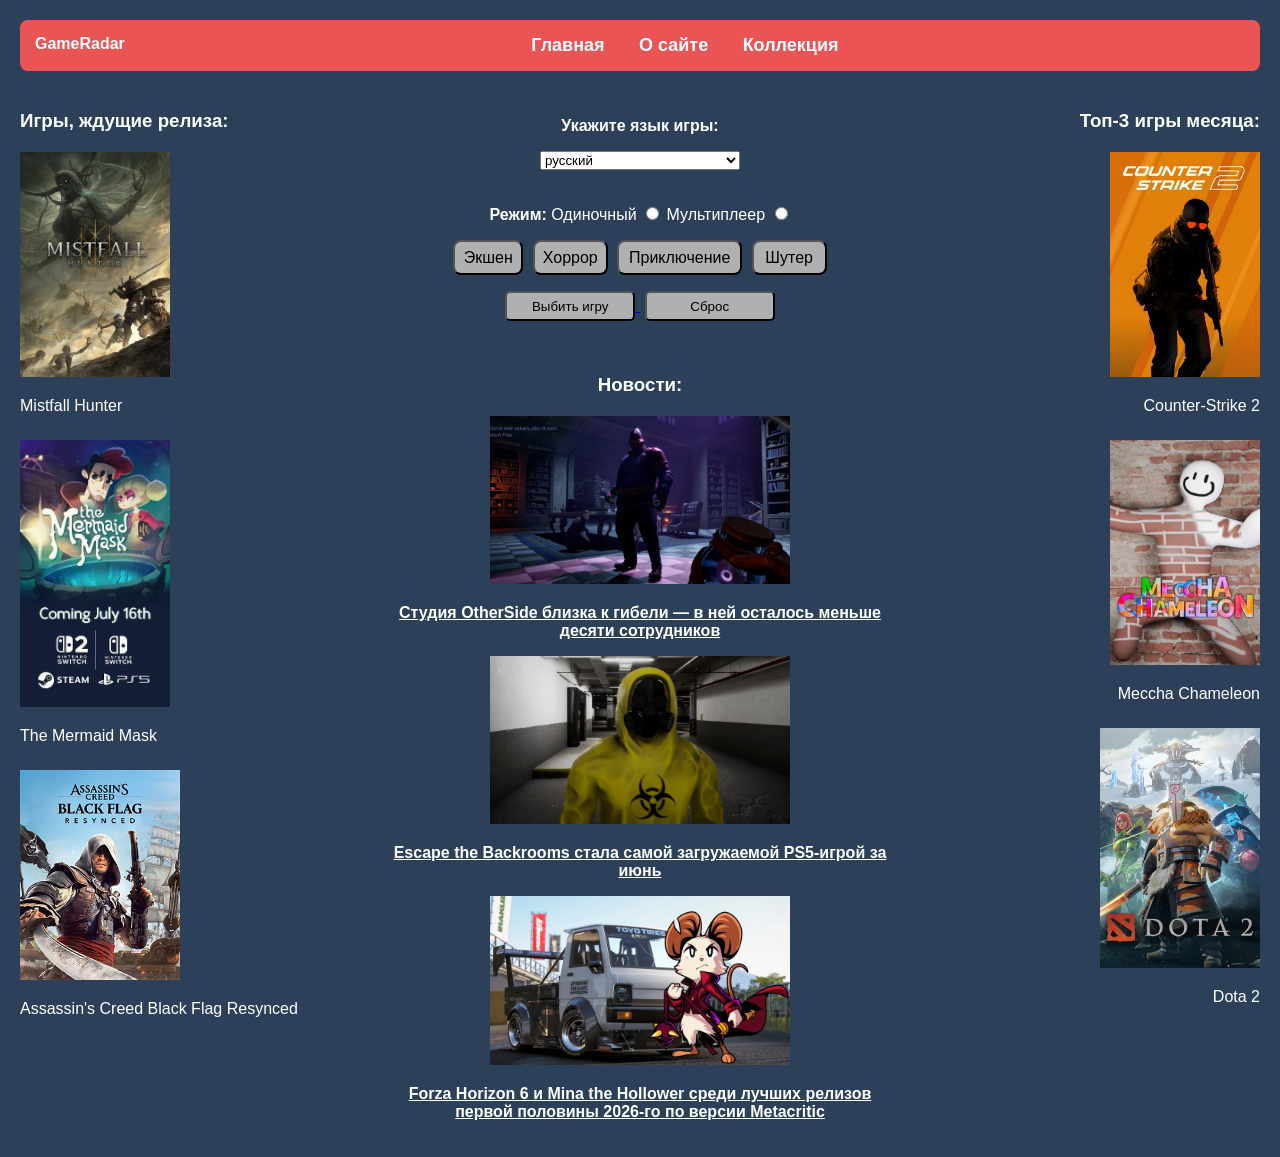
==== index.html @ 752862a9 "Add files via upload" ====
<!DOCTYPE html>
<html>
<head>
    <meta charset="UTF-8">
    <title>Главная</title>
    <link rel="stylesheet" href="i don't know.css">
</head>
<body>

    <div class="container">
        
        <nav>
            <a href="index.html">Главная</a>
            <a href="about.html">О сайте</a>
            <a href="catalog.html">Коллекция</a>
            <b style="float: left;">GameRadar</b>
        </nav>

        
        <table width="100%" border="0" cellspacing="0" cellpadding="0">
        <tr>
            
            <td width="30%" valign="top"> 
                <h3 style="color: white; margin-bottom: 20px;">Игры, ждущие релиза:</h3>
                
                <p><img src="Mistifall.png" width="150"></p>
                <p style="color: white; margin-bottom: 25px;">Mistfall Hunter</p>
                
                <p><img src="Mermaid_Mask.png" width="150"></p>
                <p style="color: white; margin-bottom: 25px;">The Mermaid Mask</p>
                
                <p><img src="Assassin's_Creed_Black_Flag_Resynced_cover.png" width="160"></p>
                <p style="color: white;">Assassin's Creed Black Flag Resynced</p>
            </td>
                
            
            <td width="40%" valign="top" align="center" style="color: white; padding-top: 10px;"> 
                <P><B>Укажите язык игры:</B></P>
                <SELECT style="width: 200px;">
                    <OPTION>русский</OPTION>
                    <OPTION>english</OPTION>
                </SELECT>
                <br><br>

                <p><B>Режим:</B> Одиночный <INPUT TYPE="RADIO" NAME="mode"> Мультиплеер <INPUT TYPE="RADIO" NAME="mode"></p>

                <p>
                    <INPUT TYPE="BUTTON" VALUE="Экшен" style="width: 70px; height: 35px; background-color: #b0b0b0; border-radius: 8px; font-size: 16px; margin-right: 5px;">
                    <INPUT TYPE="BUTTON" VALUE="Хоррор" style="width: 75px; height: 35px; background-color: #b0b0b0; border-radius: 8px; font-size: 16px; margin-right: 5px;">
                    <INPUT TYPE="BUTTON" VALUE="Приключение" style="width: 125px; height: 35px; background-color: #b0b0b0; border-radius: 8px; font-size: 16px; margin-right: 5px;">
                    <INPUT TYPE="BUTTON" VALUE="Шутер" style="width: 75px; height: 35px; background-color: #b0b0b0; border-radius: 8px; font-size: 16px;">
                </p>

                <p>
                    <a href="result.html">
                        <INPUT TYPE="BUTTON" VALUE="Выбить игру" style="height: 30px; width: 130px; background-color:#b0b0b0; border-radius: 5px;">
                    </a>
                    <INPUT TYPE="RESET" VALUE="Сброс" style="margin-left: 5px; height: 30px; width: 130px; background-color:#b0b0b0; border-radius: 5px;">
                </p><br>

 <h3 style="color: white; margin-bottom: 20px;">Новости:</h3>

<p><img src="new.png" width="300" margin-right: "20px;">
 <a href="News.html" style="color: white;">
<p style="margin-top: 0;"><b>Студия OtherSide близка к гибели — в ней осталось меньше десяти сотрудников</b></p>
</a>

<p><img src="news2.png" width="300" margin-right: "20px;">
 <a href="News2.html" style="color: white;">
<p style="margin-top: 0;"><b>Escape the Backrooms стала самой загружаемой PS5-игрой за июнь</b></p>
</a>

<p><img src="news3.png" width="300" margin-right: "20px;">
 <a href="News3.html" style="color: white;">
<p style="margin-top: 0;"><b>Forza Horizon 6 и Mina the Hollower среди лучших релизов первой половины 2026-го по версии Metacritic</b></p>
</a>


            </td>

            
            <td width="30%" valign="top" align="right">
                <h3 style="color: white; margin-bottom: 20px; text-align: right;">Топ-3 игры месяца:</h3>
                
                <p><img src="CS_2.png" width="150"></p>
                <p style="color: white; margin-bottom: 25px; text-align: right;">Counter-Strike 2</p>
                
                <p><img src="Meccha.png" width="150"></p>
                <p style="color: white; margin-bottom: 25px; text-align: right;">Meccha Chameleon</p>
                
                <p><img src="Dota_2.png" width="160"></p>
                <p style="color: white; text-align: right;">Dota 2</p>
            </td>
        </tr>
        </table>

    </div>

</body>
</html>
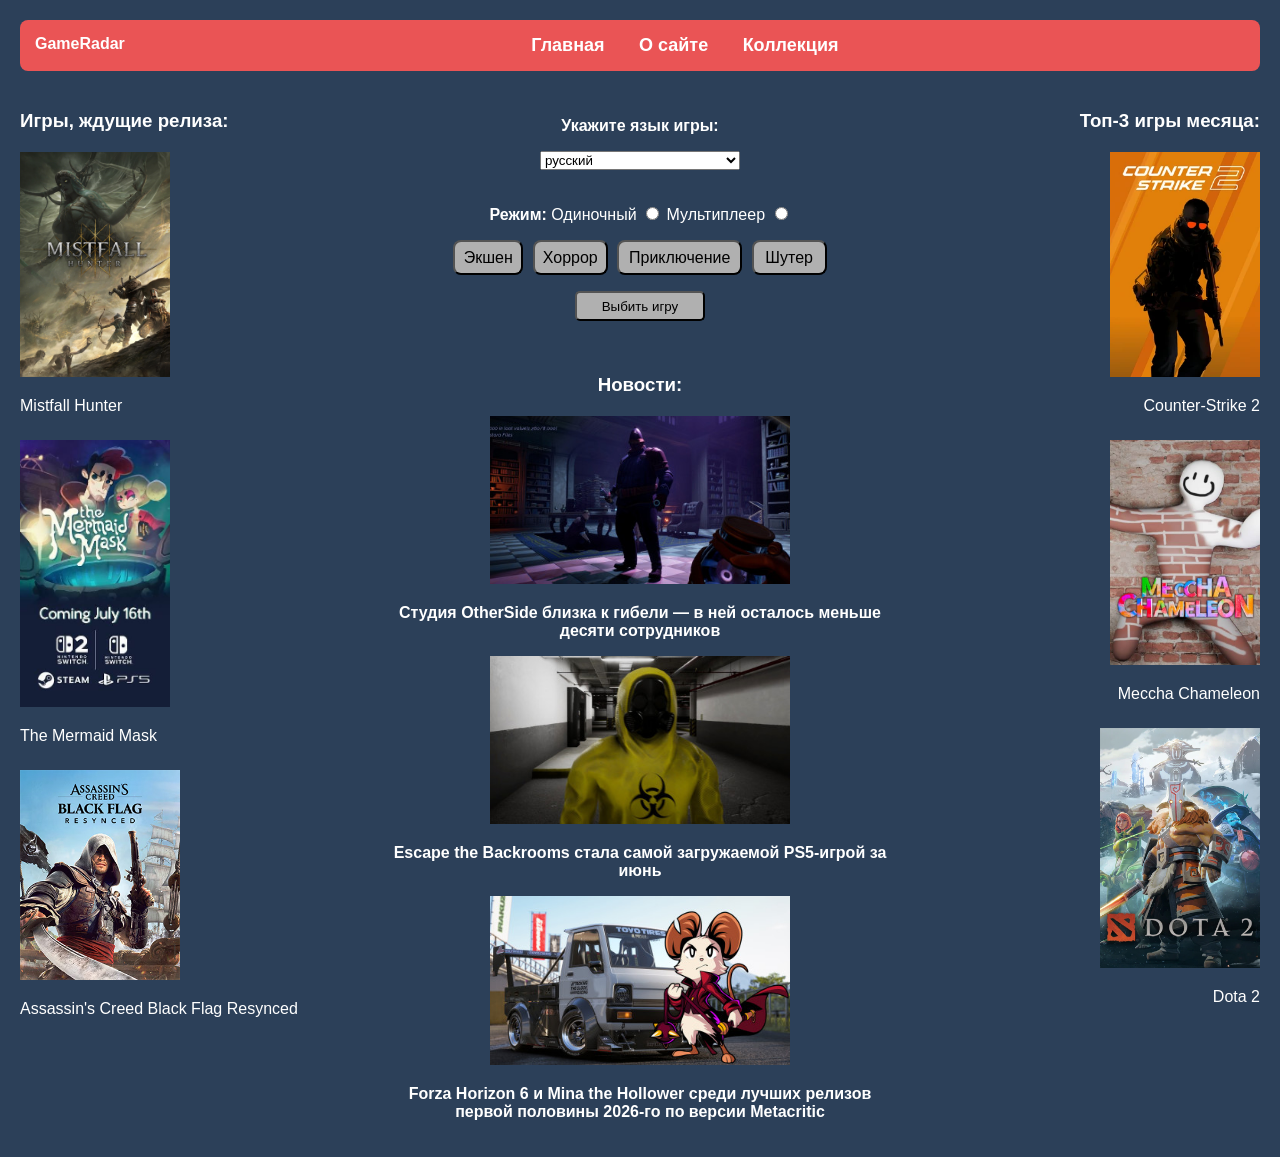
==== commit e5718340: "Add files via upload" ====
--- a/index.html
+++ b/index.html
@@ -55,23 +55,22 @@
                     <a href="result.html">
                         <INPUT TYPE="BUTTON" VALUE="Выбить игру" style="height: 30px; width: 130px; background-color:#b0b0b0; border-radius: 5px;">
                     </a>
-                    <INPUT TYPE="RESET" VALUE="Сброс" style="margin-left: 5px; height: 30px; width: 130px; background-color:#b0b0b0; border-radius: 5px;">
                 </p><br>
 
  <h3 style="color: white; margin-bottom: 20px;">Новости:</h3>
 
 <p><img src="new.png" width="300" margin-right: "20px;">
- <a href="News.html" style="color: white;">
+ <a href="News.html" style="color: white; text-decoration: none;">
 <p style="margin-top: 0;"><b>Студия OtherSide близка к гибели — в ней осталось меньше десяти сотрудников</b></p>
 </a>
 
 <p><img src="news2.png" width="300" margin-right: "20px;">
- <a href="News2.html" style="color: white;">
+ <a href="News2.html" style="color: white; text-decoration: none;">
 <p style="margin-top: 0;"><b>Escape the Backrooms стала самой загружаемой PS5-игрой за июнь</b></p>
 </a>
 
 <p><img src="news3.png" width="300" margin-right: "20px;">
- <a href="News3.html" style="color: white;">
+ <a href="News3.html" style="color: white; text-decoration: none;">
 <p style="margin-top: 0;"><b>Forza Horizon 6 и Mina the Hollower среди лучших релизов первой половины 2026-го по версии Metacritic</b></p>
 </a>
 
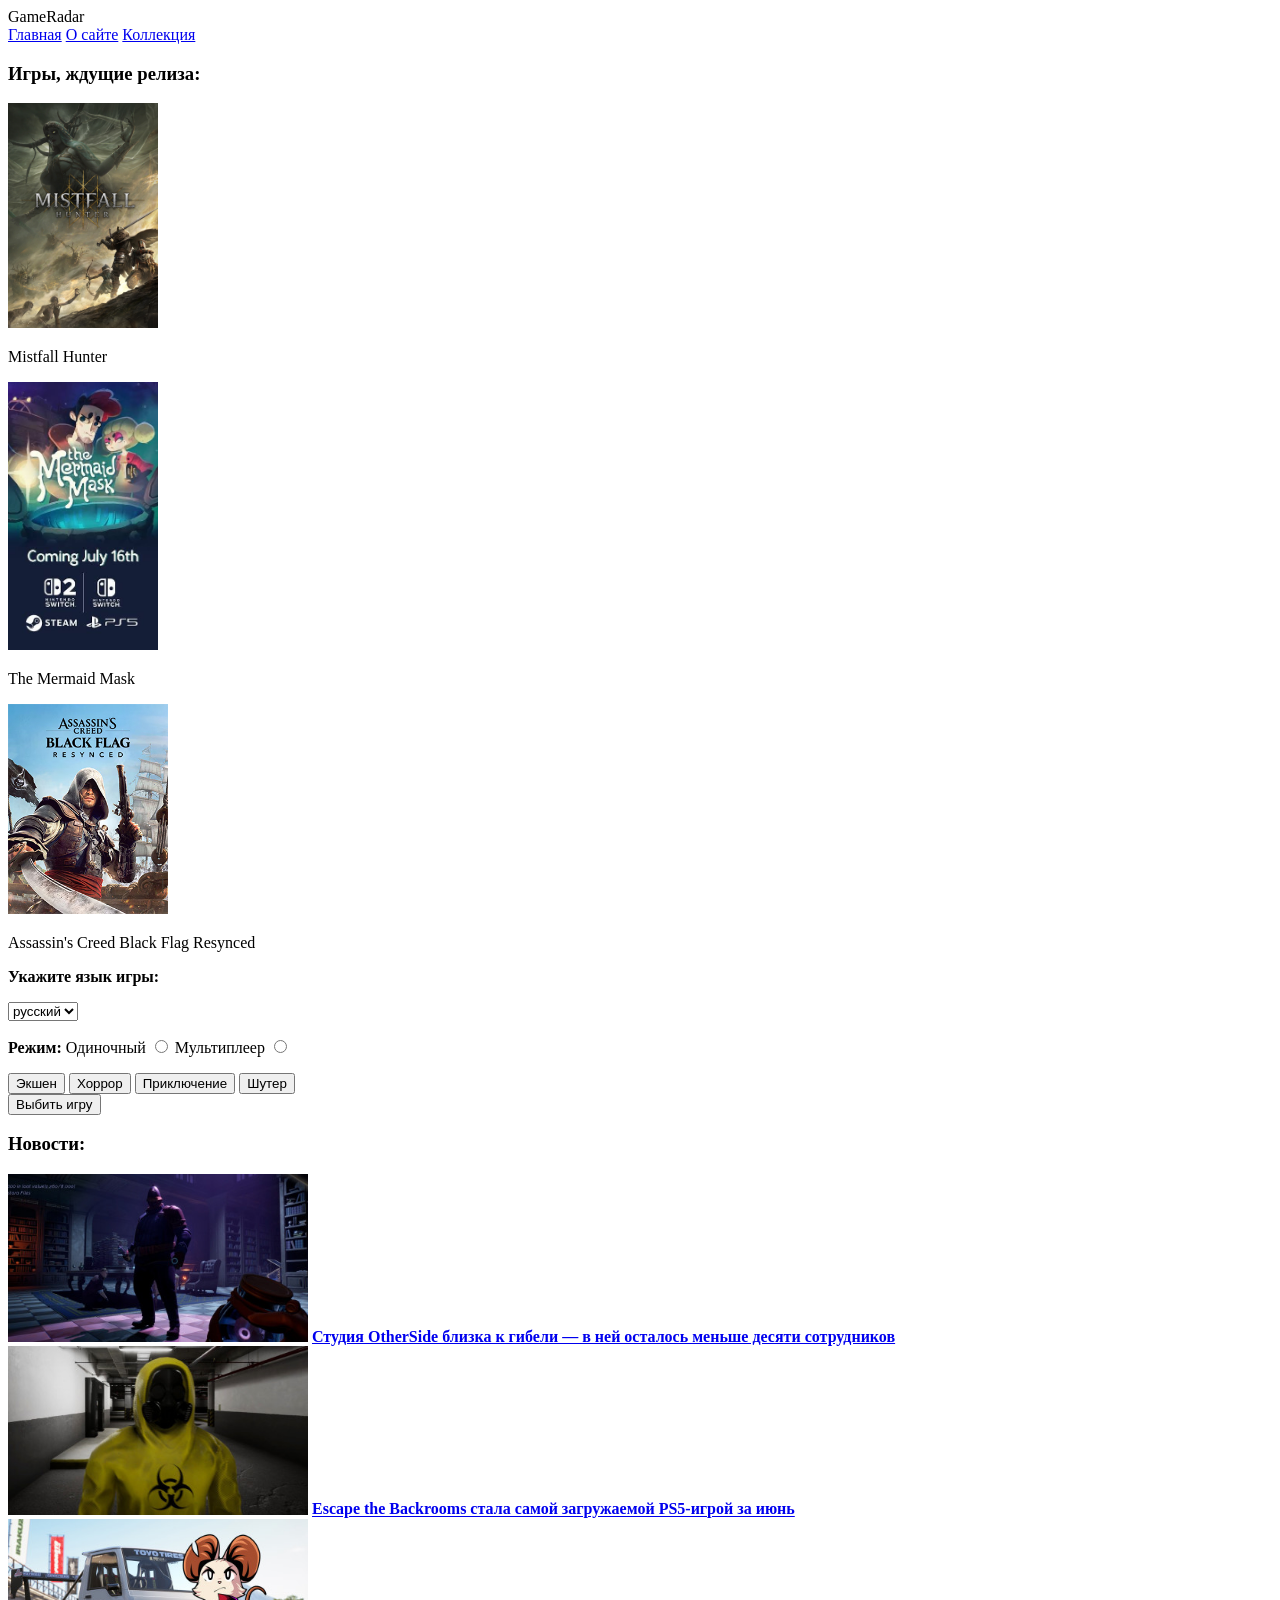
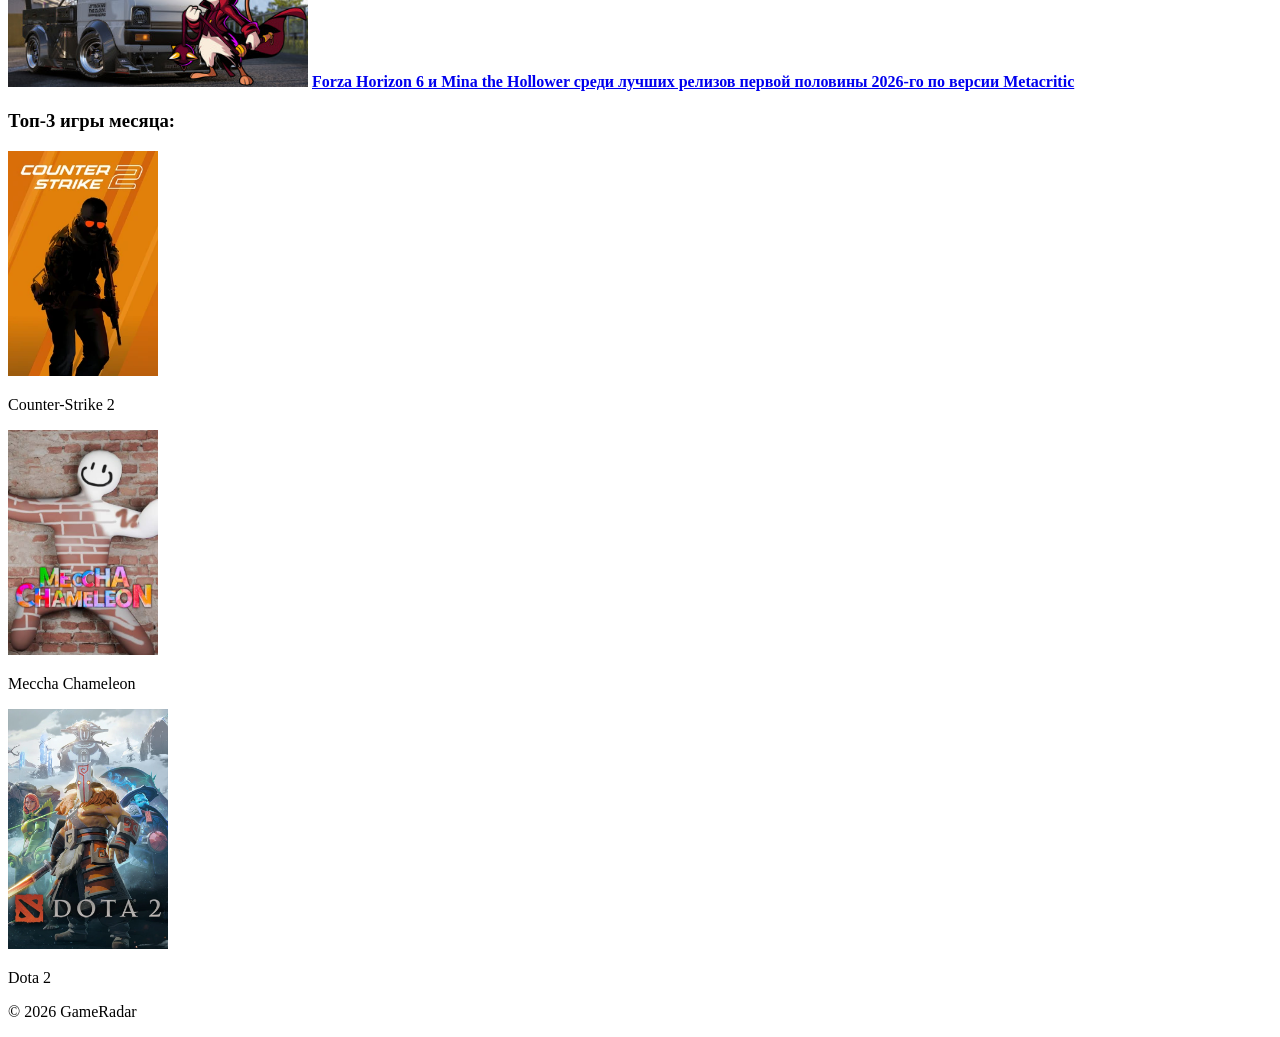
==== commit 35e0d099: "Update index.html" ====
--- a/index.html
+++ b/index.html
@@ -1,99 +1,111 @@
 <!DOCTYPE html>
-<html>
+<html lang="ru">
 <head>
-    <meta charset="UTF-8">
+    <meta charset="UTF-8" />
     <title>Главная</title>
-    <link rel="stylesheet" href="i don't know.css">
+    <link rel="stylesheet" href="style.css" />
 </head>
 <body>
+    <div class="container">
 
-    <div class="container">
-        
-        <nav>
-            <a href="index.html">Главная</a>
-            <a href="about.html">О сайте</a>
-            <a href="catalog.html">Коллекция</a>
-            <b style="float: left;">GameRadar</b>
-        </nav>
+        <!-- Шапка с навигацией -->
+        <header class="header">
+            <nav class="nav">
+                <span class="logo">GameRadar</span>
+                <div class="nav-links">
+                    <a href="index.html">Главная</a>
+                    <a href="about.html">О сайте</a>
+                    <a href="catalog.html">Коллекция</a>
+                </div>
+            </nav>
+        </header>
 
-        
-        <table width="100%" border="0" cellspacing="0" cellpadding="0">
-        <tr>
-            
-            <td width="30%" valign="top"> 
-                <h3 style="color: white; margin-bottom: 20px;">Игры, ждущие релиза:</h3>
-                
-                <p><img src="Mistifall.png" width="150"></p>
-                <p style="color: white; margin-bottom: 25px;">Mistfall Hunter</p>
-                
-                <p><img src="Mermaid_Mask.png" width="150"></p>
-                <p style="color: white; margin-bottom: 25px;">The Mermaid Mask</p>
-                
-                <p><img src="Assassin's_Creed_Black_Flag_Resynced_cover.png" width="160"></p>
-                <p style="color: white;">Assassin's Creed Black Flag Resynced</p>
-            </td>
-                
-            
-            <td width="40%" valign="top" align="center" style="color: white; padding-top: 10px;"> 
-                <P><B>Укажите язык игры:</B></P>
-                <SELECT style="width: 200px;">
-                    <OPTION>русский</OPTION>
-                    <OPTION>english</OPTION>
-                </SELECT>
-                <br><br>
+        <!-- Основной контент в трёх колонках -->
+        <main class="main">
 
-                <p><B>Режим:</B> Одиночный <INPUT TYPE="RADIO" NAME="mode"> Мультиплеер <INPUT TYPE="RADIO" NAME="mode"></p>
+            <!-- Левая колонка: игры в ожидании -->
+            <section class="column left-column">
+                <h3>Игры, ждущие релиза:</h3>
+                <div class="game-item">
+                    <img src="Mistifall.png" alt="Mistfall Hunter" width="150" />
+                    <p>Mistfall Hunter</p>
+                </div>
+                <div class="game-item">
+                    <img src="Mermaid_Mask.png" alt="The Mermaid Mask" width="150" />
+                    <p>The Mermaid Mask</p>
+                </div>
+                <div class="game-item">
+                    <img src="Assassin's_Creed_Black_Flag_Resynced_cover.png" alt="Assassin's Creed Black Flag Resynced" width="160" />
+                    <p>Assassin's Creed Black Flag Resynced</p>
+                </div>
+            </section>
 
-                <p>
-                    <INPUT TYPE="BUTTON" VALUE="Экшен" style="width: 70px; height: 35px; background-color: #b0b0b0; border-radius: 8px; font-size: 16px; margin-right: 5px;">
-                    <INPUT TYPE="BUTTON" VALUE="Хоррор" style="width: 75px; height: 35px; background-color: #b0b0b0; border-radius: 8px; font-size: 16px; margin-right: 5px;">
-                    <INPUT TYPE="BUTTON" VALUE="Приключение" style="width: 125px; height: 35px; background-color: #b0b0b0; border-radius: 8px; font-size: 16px; margin-right: 5px;">
-                    <INPUT TYPE="BUTTON" VALUE="Шутер" style="width: 75px; height: 35px; background-color: #b0b0b0; border-radius: 8px; font-size: 16px;">
-                </p>
+            <!-- Центральная колонка: фильтры и новости -->
+            <section class="column center-column">
+                <!-- Блок фильтров -->
+                <div class="filters">
+                    <p><b>Укажите язык игры:</b></p>
+                    <select>
+                        <option>русский</option>
+                        <option>english</option>
+                    </select>
 
-                <p>
+                    <p><b>Режим:</b> Одиночный <input type="radio" name="mode" /> Мультиплеер <input type="radio" name="mode" /></p>
+
+                    <div class="button-group">
+                        <input type="button" value="Экшен" />
+                        <input type="button" value="Хоррор" />
+                        <input type="button" value="Приключение" />
+                        <input type="button" value="Шутер" />
+                    </div>
+
                     <a href="result.html">
-                        <INPUT TYPE="BUTTON" VALUE="Выбить игру" style="height: 30px; width: 130px; background-color:#b0b0b0; border-radius: 5px;">
+                        <input type="button" value="Выбить игру" class="btn-primary" />
                     </a>
-                </p><br>
+                </div>
 
- <h3 style="color: white; margin-bottom: 20px;">Новости:</h3>
+                <!-- Новости -->
+                <div class="news">
+                    <h3>Новости:</h3>
+                    <article class="news-item">
+                        <img src="new.png" alt="Новость 1" width="300" />
+                        <a href="News.html"><b>Студия OtherSide близка к гибели — в ней осталось меньше десяти сотрудников</b></a>
+                    </article>
+                    <article class="news-item">
+                        <img src="news2.png" alt="Новость 2" width="300" />
+                        <a href="News2.html"><b>Escape the Backrooms стала самой загружаемой PS5-игрой за июнь</b></a>
+                    </article>
+                    <article class="news-item">
+                        <img src="news3.png" alt="Новость 3" width="300" />
+                        <a href="News3.html"><b>Forza Horizon 6 и Mina the Hollower среди лучших релизов первой половины 2026-го по версии Metacritic</b></a>
+                    </article>
+                </div>
+            </section>
 
-<p><img src="new.png" width="300" margin-right: "20px;">
- <a href="News.html" style="color: white; text-decoration: none;">
-<p style="margin-top: 0;"><b>Студия OtherSide близка к гибели — в ней осталось меньше десяти сотрудников</b></p>
-</a>
+            <!-- Правая колонка: топ-3 игры -->
+            <section class="column right-column">
+                <h3>Топ-3 игры месяца:</h3>
+                <div class="game-item">
+                    <img src="CS_2.png" alt="Counter-Strike 2" width="150" />
+                    <p>Counter-Strike 2</p>
+                </div>
+                <div class="game-item">
+                    <img src="Meccha.png" alt="Meccha Chameleon" width="150" />
+                    <p>Meccha Chameleon</p>
+                </div>
+                <div class="game-item">
+                    <img src="Dota_2.png" alt="Dota 2" width="160" />
+                    <p>Dota 2</p>
+                </div>
+            </section>
 
-<p><img src="news2.png" width="300" margin-right: "20px;">
- <a href="News2.html" style="color: white; text-decoration: none;">
-<p style="margin-top: 0;"><b>Escape the Backrooms стала самой загружаемой PS5-игрой за июнь</b></p>
-</a>
+        </main>
 
-<p><img src="news3.png" width="300" margin-right: "20px;">
- <a href="News3.html" style="color: white; text-decoration: none;">
-<p style="margin-top: 0;"><b>Forza Horizon 6 и Mina the Hollower среди лучших релизов первой половины 2026-го по версии Metacritic</b></p>
-</a>
-
-
-            </td>
-
-            
-            <td width="30%" valign="top" align="right">
-                <h3 style="color: white; margin-bottom: 20px; text-align: right;">Топ-3 игры месяца:</h3>
-                
-                <p><img src="CS_2.png" width="150"></p>
-                <p style="color: white; margin-bottom: 25px; text-align: right;">Counter-Strike 2</p>
-                
-                <p><img src="Meccha.png" width="150"></p>
-                <p style="color: white; margin-bottom: 25px; text-align: right;">Meccha Chameleon</p>
-                
-                <p><img src="Dota_2.png" width="160"></p>
-                <p style="color: white; text-align: right;">Dota 2</p>
-            </td>
-        </tr>
-        </table>
+        <!-- Подвал -->
+        <footer class="footer">
+            <p>&copy; 2026 GameRadar</p>
+        </footer>
 
     </div>
-
 </body>
 </html>
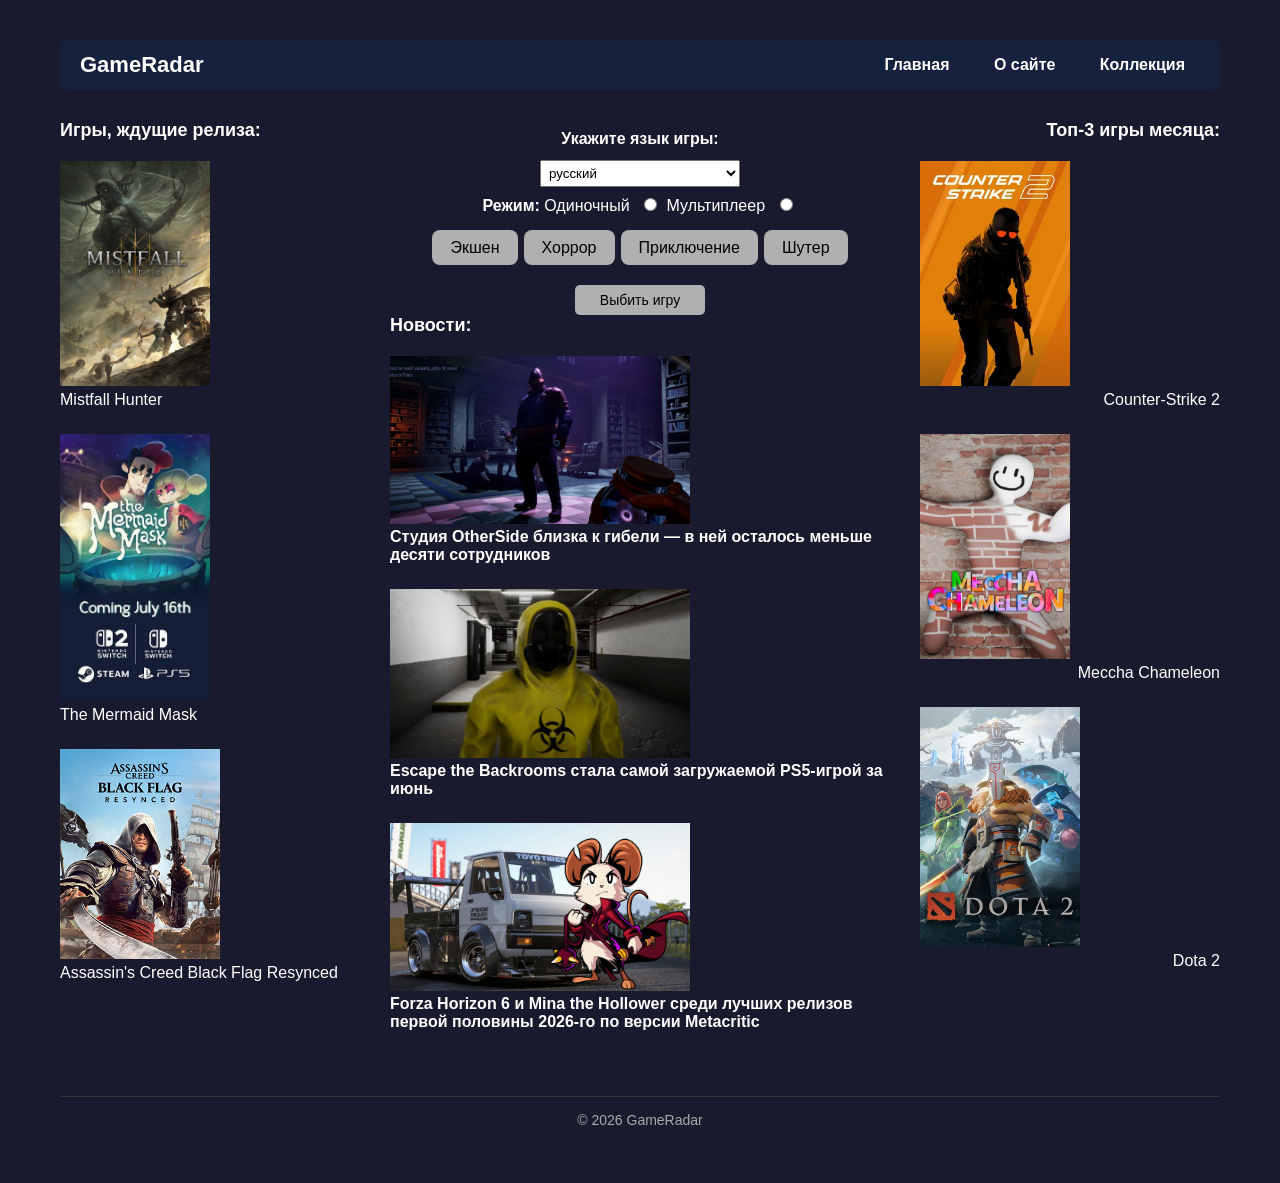
==== commit 9fa91e8a: "Update index.html" ====
--- a/index.html
+++ b/index.html
@@ -3,7 +3,7 @@
 <head>
     <meta charset="UTF-8" />
     <title>Главная</title>
-    <link rel="stylesheet" href="style.css" />
+    <link rel="stylesheet" href="i don't know.css" />
 </head>
 <body>
     <div class="container">
